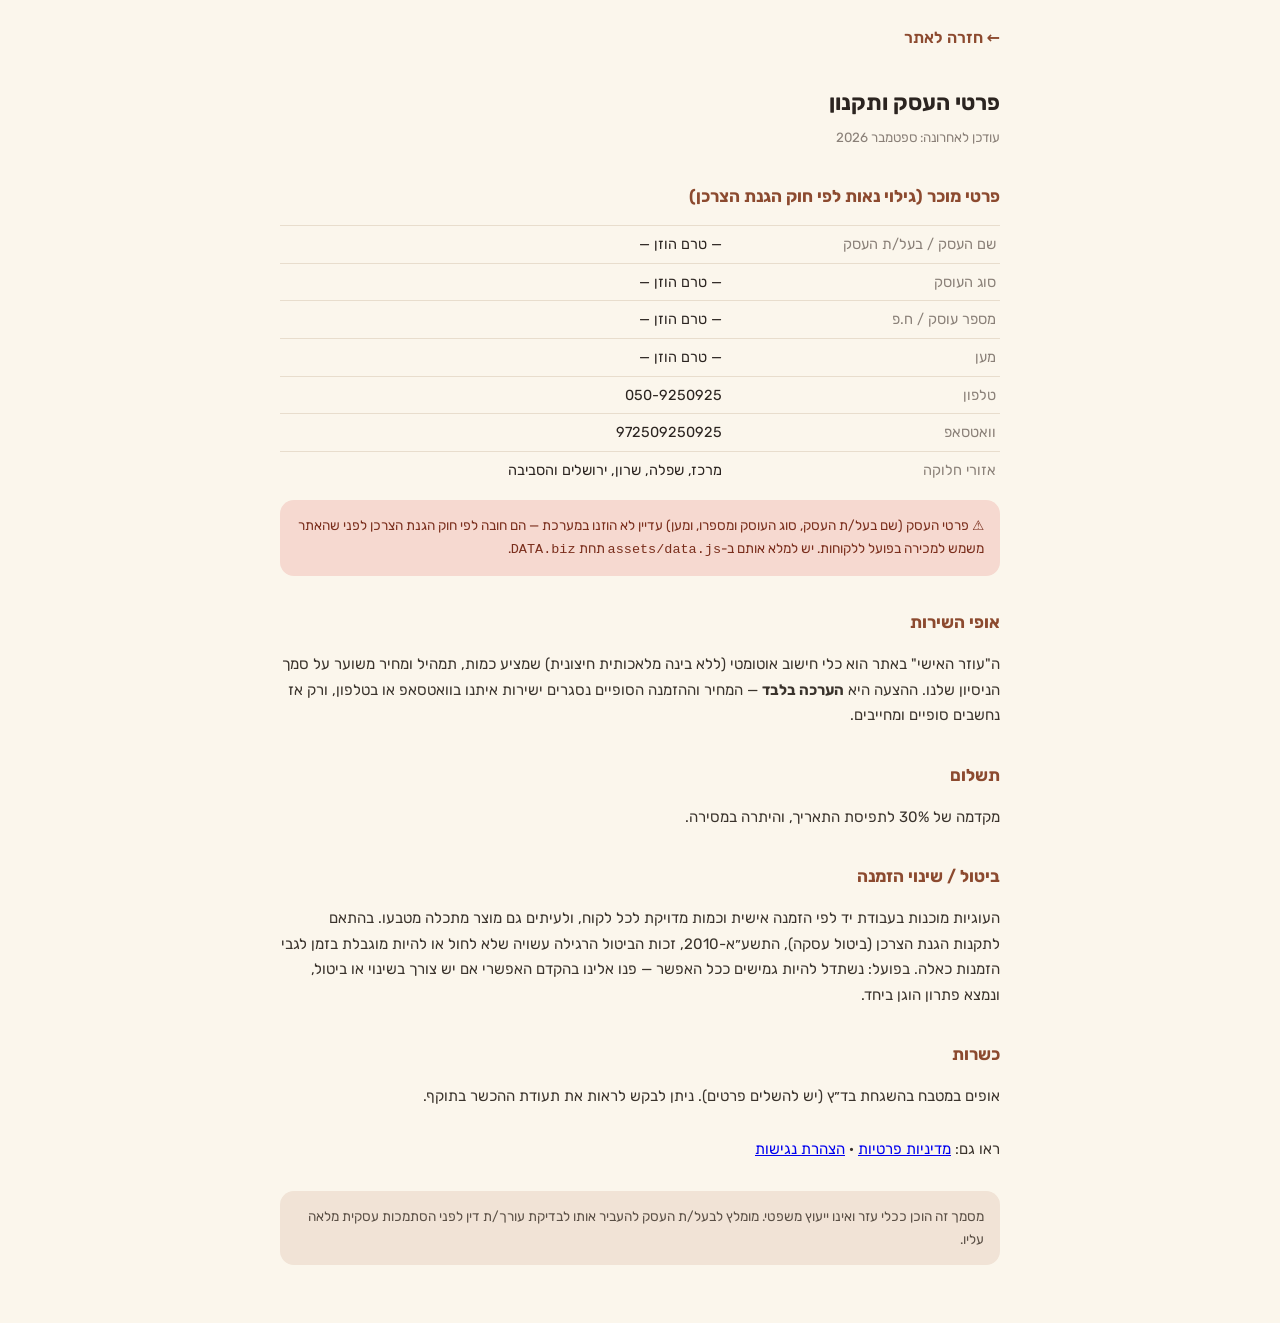
==== terms.html @ e2310b48 "Add files via upload" ====
<!DOCTYPE html>
<html lang="he" dir="rtl">
<head>
<meta charset="utf-8">
<meta name="viewport" content="width=device-width, initial-scale=1">
<title>פרטי העסק ותקנון | עוגיות מרוקאיות</title>
<meta name="robots" content="noindex">
<link href="https://fonts.googleapis.com/css2?family=Rubik:wght@400;500;600;700&display=swap" rel="stylesheet">
<style>
  :root{color-scheme:light}
  body{background:#FBF6EC;color:#2b2420;font-family:Rubik,system-ui,sans-serif;line-height:1.7;margin:0;padding:24px 16px 60px}
  .wrap{max-width:720px;margin:0 auto}
  h1{font-size:22px;margin-bottom:4px}
  h2{font-size:17px;margin-top:32px;color:#8C4A2F}
  p,li{font-size:15px;color:#3a332c}
  .back{display:inline-block;margin-bottom:18px;color:#8C4A2F;text-decoration:none;font-weight:600}
  .note{background:#F1E3D6;border-radius:14px;padding:14px 16px;font-size:13.5px;color:#5a4f45;margin-top:28px}
  .missing{background:#f6d9d0;border-radius:14px;padding:14px 16px;font-size:13.5px;color:#7a2e1c;margin:12px 0}
  small.upd{display:block;margin-top:6px;color:#8a8078}
  table{width:100%;border-collapse:collapse;margin-top:8px}
  td{padding:6px 4px;font-size:14.5px;border-top:1px solid #e8ddcd}
  td:first-child{color:#8a8078;width:38%}
</style>
</head>
<body>
<div class="wrap">
  <a class="back" href="index.html">← חזרה לאתר</a>
  <h1>פרטי העסק ותקנון</h1>
  <small class="upd">עודכן לאחרונה: ספטמבר 2026</small>

  <h2>פרטי מוכר (גילוי נאות לפי חוק הגנת הצרכן)</h2>
  <table id="bizTable"></table>
  <div id="bizMissing" class="missing" hidden>
    ⚠ פרטי העסק (שם בעל/ת העסק, סוג העוסק ומספרו, ומען) עדיין לא הוזנו במערכת — הם חובה לפי חוק
    הגנת הצרכן לפני שהאתר משמש למכירה בפועל ללקוחות. יש למלא אותם ב-<code>assets/data.js</code>
    תחת <code>DATA.biz</code>.
  </div>

  <h2>אופי השירות</h2>
  <p>
    ה"עוזר האישי" באתר הוא כלי חישוב אוטומטי (ללא בינה מלאכותית חיצונית) שמציע כמות, תמהיל ומחיר
    משוער על סמך הניסיון שלנו. ההצעה היא <b>הערכה בלבד</b> — המחיר וההזמנה הסופיים נסגרים ישירות
    איתנו בוואטסאפ או בטלפון, ורק אז נחשבים סופיים ומחייבים.
  </p>

  <h2>תשלום</h2>
  <p>מקדמה של <span id="depositPct"></span>% לתפיסת התאריך, והיתרה במסירה.</p>

  <h2>ביטול / שינוי הזמנה</h2>
  <p>
    העוגיות מוכנות בעבודת יד לפי הזמנה אישית וכמות מדויקת לכל לקוח, ולעיתים גם מוצר מתכלה מטבעו.
    בהתאם לתקנות הגנת הצרכן (ביטול עסקה), התשע״א-2010, זכות הביטול הרגילה עשויה שלא לחול או
    להיות מוגבלת בזמן לגבי הזמנות כאלה. בפועל: נשתדל להיות גמישים ככל האפשר — פנו אלינו בהקדם
    האפשרי אם יש צורך בשינוי או ביטול, ונמצא פתרון הוגן ביחד.
  </p>

  <h2>כשרות</h2>
  <p>אופים במטבח בהשגחת <span id="kashrut"></span>. ניתן לבקש לראות את תעודת ההכשר בתוקף.</p>

  <p style="margin-top:28px">
    ראו גם: <a href="privacy.html">מדיניות פרטיות</a> · <a href="accessibility.html">הצהרת נגישות</a>
  </p>

  <div class="note">
    מסמך זה הוכן ככלי עזר ואינו ייעוץ משפטי. מומלץ לבעל/ת העסק להעביר אותו לבדיקת עורך/ת דין
    לפני הסתמכות עסקית מלאה עליו.
  </div>
</div>

<script src="assets/data.js"></script>
<script>
  const b = DATA.biz;
  document.getElementById("depositPct").textContent = b.depositPct;
  document.getElementById("kashrut").textContent = b.kashrut || "בד״ץ (יש להשלים פרטים)";

  const rows = [
    ["שם העסק / בעל/ת העסק", b.legalName],
    ["סוג העוסק", b.dealerType],
    ["מספר עוסק / ח.פ", b.dealerNumber],
    ["מען", b.address],
    ["טלפון", b.phone],
    ["וואטסאפ", "972" + b.waPhone.replace(/^972/, "")],
    ["אזורי חלוקה", (b.areas || []).join(", ")]
  ];
  const tbl = document.getElementById("bizTable");
  let missing = false;
  rows.forEach(([label, val]) => {
    const tr = document.createElement("tr");
    if (!val) missing = true;
    tr.innerHTML = `<td>${label}</td><td>${val || "— טרם הוזן —"}</td>`;
    tbl.appendChild(tr);
  });
  if (missing) document.getElementById("bizMissing").hidden = false;
</script>
</body>
</html>
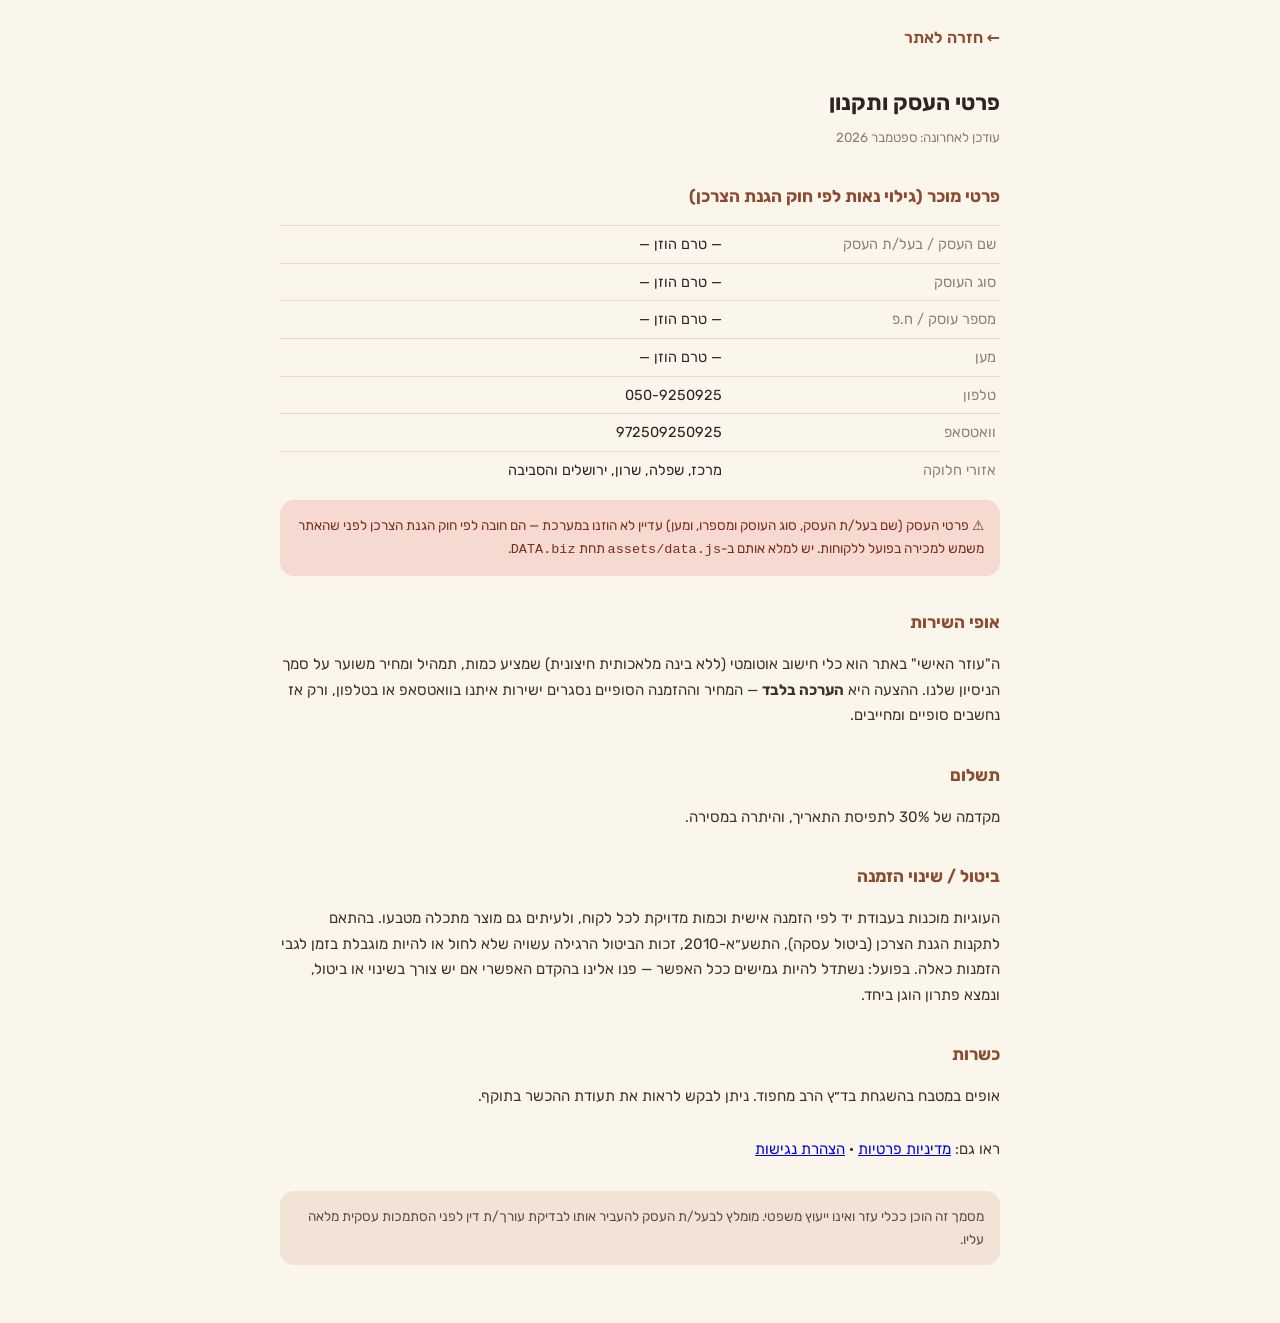
==== commit e21f26c0: "Add files via upload" ====
--- a/terms.html
+++ b/terms.html
@@ -67,7 +67,7 @@
   </div>
 </div>
 
-<script src="assets/data.js"></script>
+<script src="assets/data.js?v=2"></script>
 <script>
   const b = DATA.biz;
   document.getElementById("depositPct").textContent = b.depositPct;
